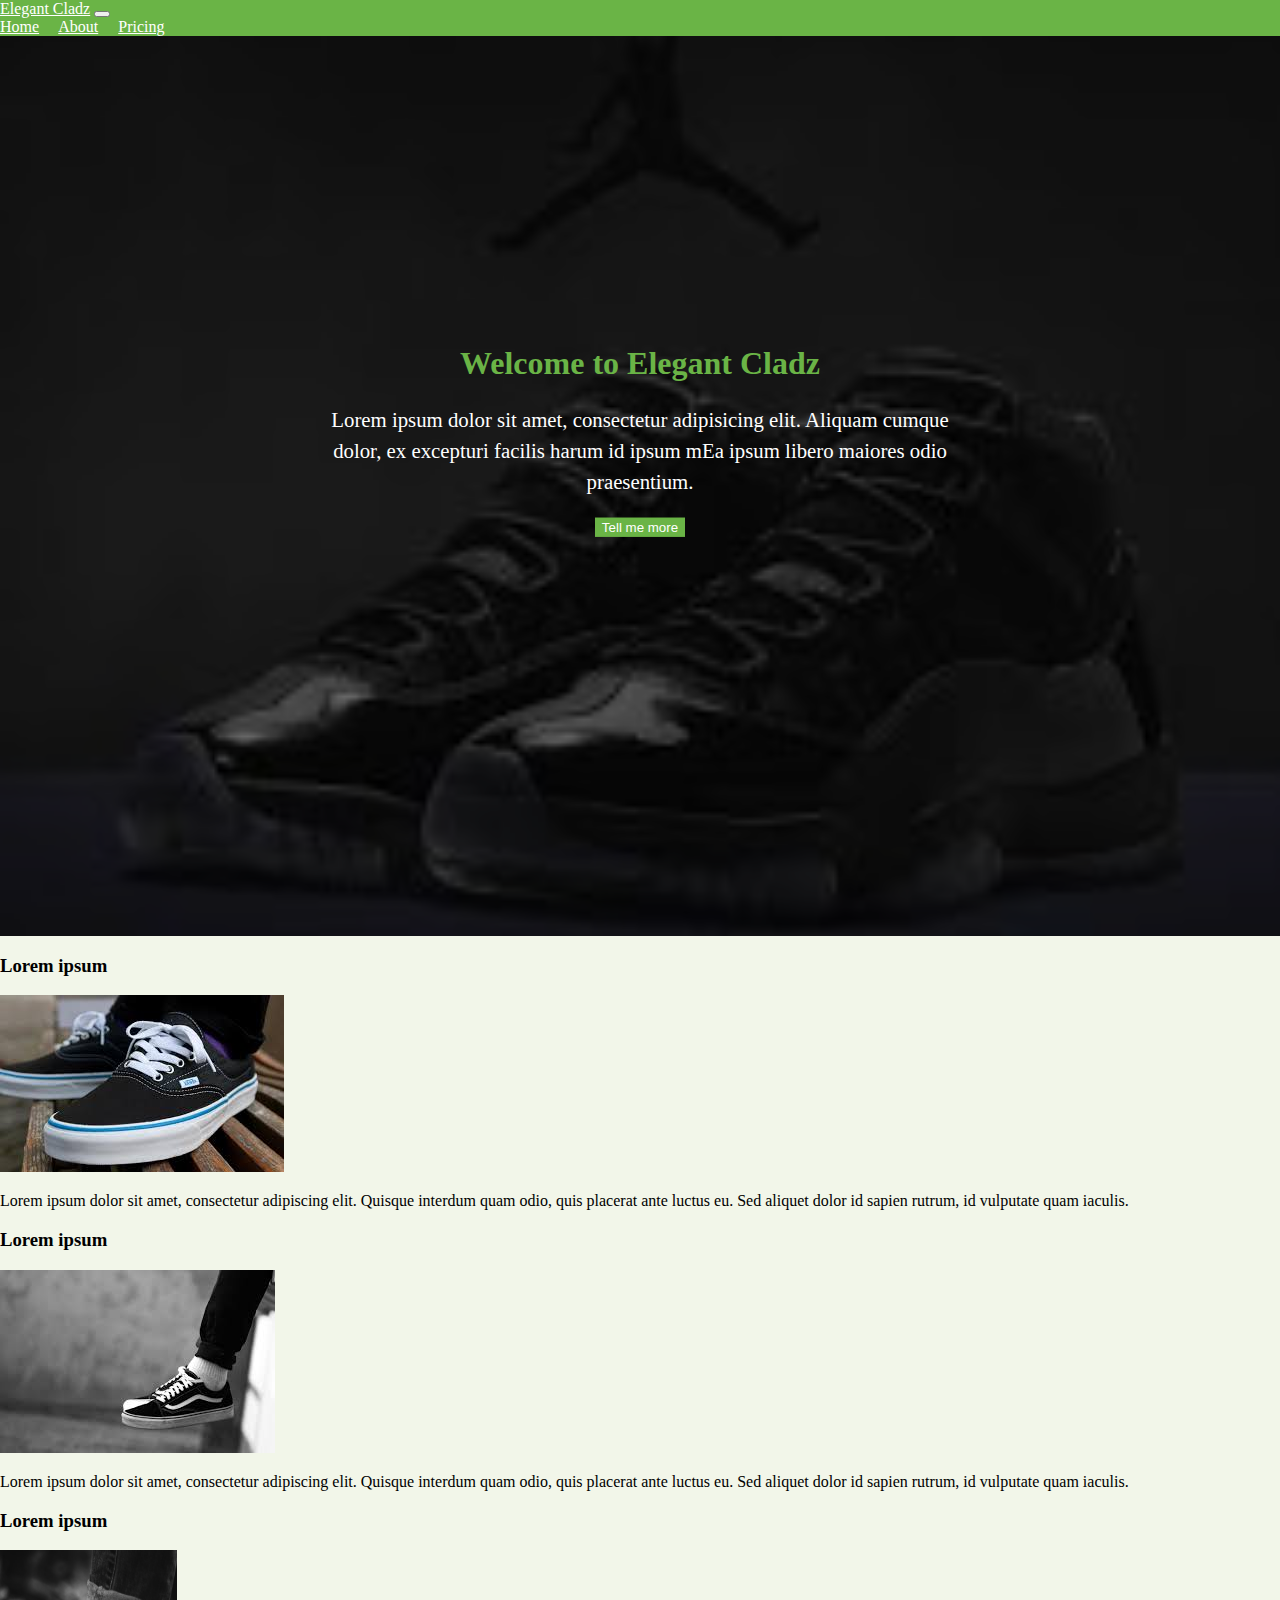
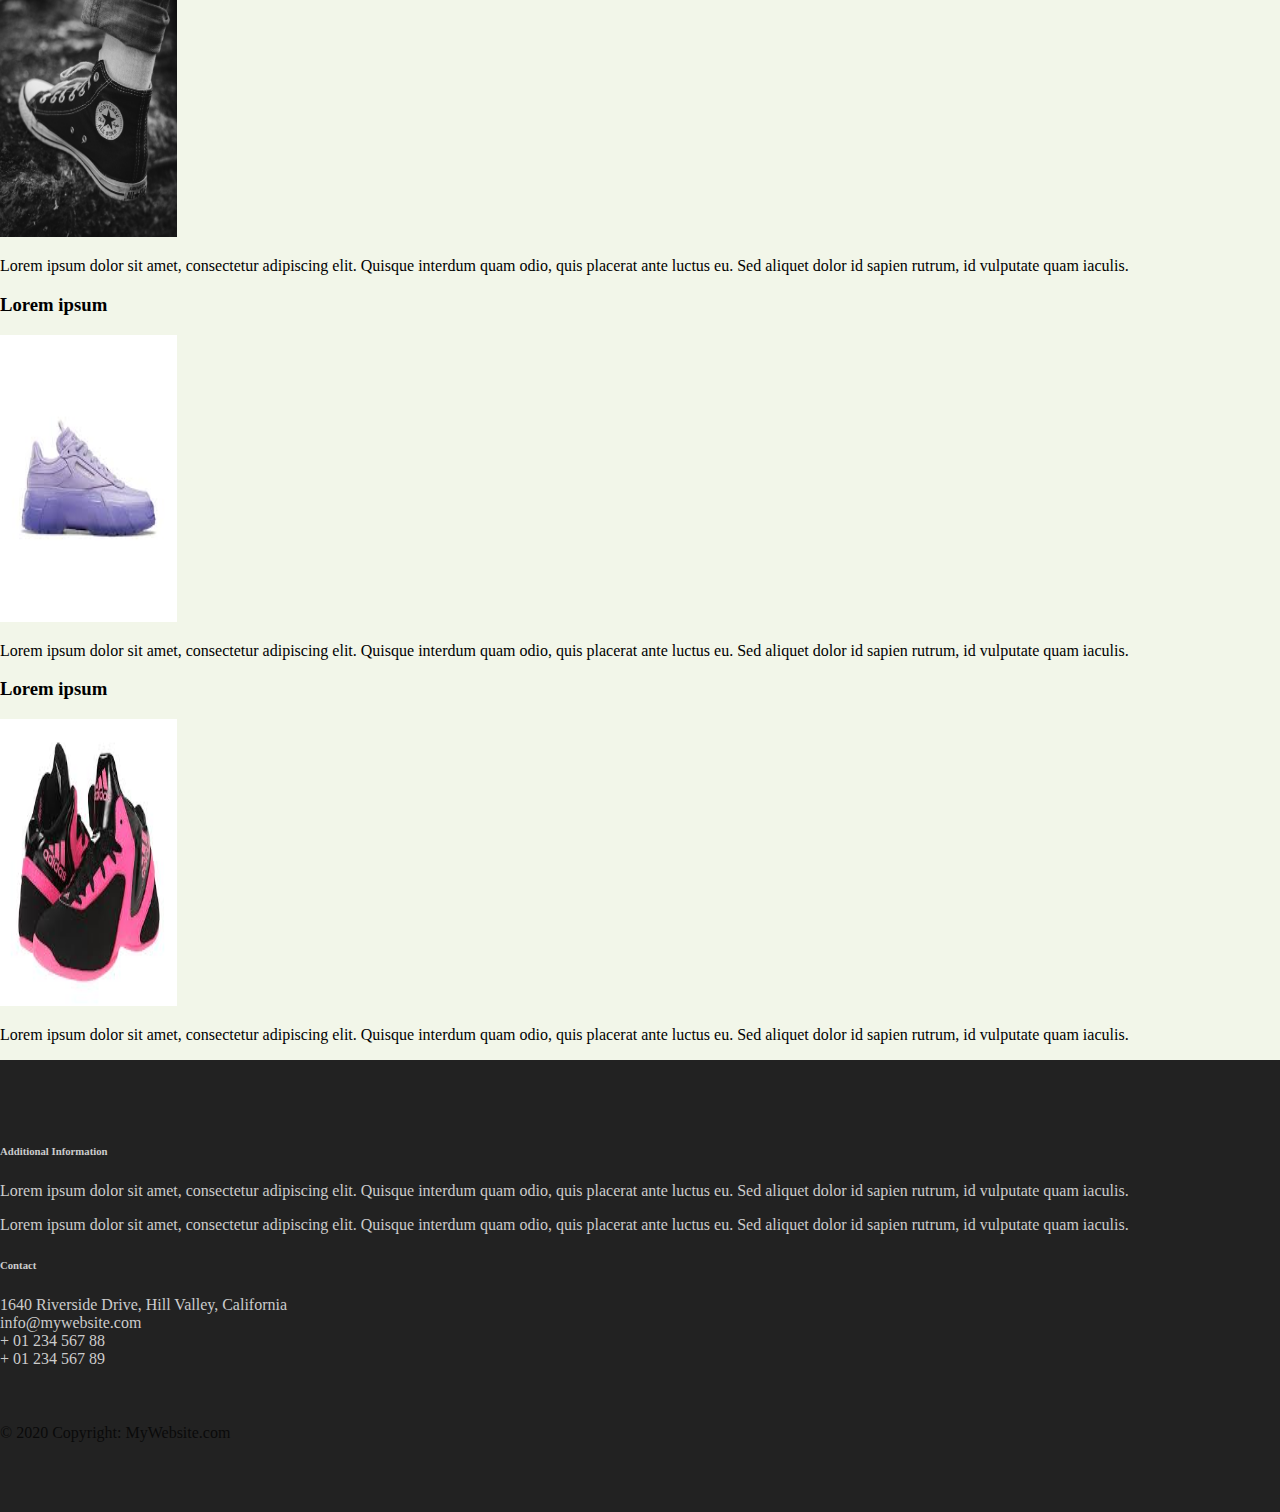
==== index.html @ 4d045cf7 "first commit" ====
<!doctype html>
<html lang="en">
<head>
    <!-- Required meta tags -->
    <meta charset="utf-8">
    <meta name="viewport" content="width=device-width, initial-scale=1">

    <!-- Bootstrap CSS -->
    <link href="https://cdn.jsdelivr.net/npm/bootstrap@5.1.3/dist/css/bootstrap.min.css" rel="stylesheet" integrity="sha384-1BmE4kWBq78iYhFldvKuhfTAU6auU8tT94WrHftjDbrCEXSU1oBoqyl2QvZ6jIW3" crossorigin="anonymous">
    <link rel="stylesheet" href="main.css">
    <title>shoe empire</title>
</head>
<body>
<nav class="navbar navbar-expand-lg navbar-dark bg-dark">
    <div class="container-fluid">
        <a class="navbar-brand" href="#">Elegant Cladz</a>
        <button class="navbar-toggler" type="button" data-bs-toggle="collapse" data-bs-target="#navbarNavAltMarkup" aria-controls="navbarNavAltMarkup" aria-expanded="false" aria-label="Toggle navigation">
            <span class="navbar-toggler-icon"></span>
        </button>
        <div class="collapse navbar-collapse" id="navbarNavAltMarkup">
            <div class="navbar-nav">
                <a class="nav-link active" aria-current="page" href="index.html">Home</a>
                <a class="nav-link" href="about.html">About</a>
                <a class="nav-link" href="pricing.html">Pricing</a>

            </div>
        </div>
    </div>
</nav>
<header class="page-header header container-fluid">
<div class="overlay"></div>

    <div class="description">
        <h1>Welcome to Elegant Cladz</h1>
        <p>Lorem ipsum dolor sit amet, consectetur adipisicing elit. Aliquam cumque dolor,
            ex excepturi facilis harum id ipsum mEa ipsum libero maiores odio praesentium.</p>
        <button class="btn btn-outline-secondary btn-lg">Tell me more</button>



</div>




</header>
<div class="container features">
    <div class="row">
        <div class="col-lg-4 col-md-4 col-sm-12">
            <h3 class="feature-title">Lorem ipsum</h3>
            <img src="assets/images/images%20(1).jpeg" class="img-fluid">
            <p>Lorem ipsum dolor sit amet, consectetur adipiscing elit. Quisque interdum quam odio, quis placerat ante luctus eu. Sed aliquet dolor id sapien rutrum, id vulputate quam iaculis.</p>
        </div>

        <div class="col-lg-4 col-md-4 col-sm-12">
            <h3 class="feature-title">Lorem ipsum</h3>
            <img src="assets/images/download%20(1).jpeg" class="img-fluid">
            <p>Lorem ipsum dolor sit amet, consectetur adipiscing elit. Quisque interdum quam odio, quis placerat ante luctus eu. Sed aliquet dolor id sapien rutrum, id vulputate quam iaculis.</p>
        </div>

        <div class="col-lg-4 col-md-4 col-sm-12">
            <h3 class="feature-title">Lorem ipsum</h3>
            <img src="assets/images/con.jpeg " class="img-fluid" height="287" width="177">
            <p>Lorem ipsum dolor sit amet, consectetur adipiscing elit. Quisque interdum quam odio, quis placerat ante luctus eu. Sed aliquet dolor id sapien rutrum, id vulputate quam iaculis.</p>
        </div>
        <div class="col-lg-4 col-md-4 col-sm-12">
            <h3 class="feature-title">Lorem ipsum</h3>
            <img src="assets/images/rebok.jpeg" class="img-fluid" height="287" width="177">
            <p>Lorem ipsum dolor sit amet, consectetur adipiscing elit. Quisque interdum quam odio, quis placerat ante luctus eu. Sed aliquet dolor id sapien rutrum, id vulputate quam iaculis.</p>
        </div>
        <div class="col-lg-4 col-md-4 col-sm-12">
            <h3 class="feature-title">Lorem ipsum</h3>
            <img src="assets/images/adiddas.jpeg " class="img-fluid" height="287" width="177">
            <p>Lorem ipsum dolor sit amet, consectetur adipiscing elit. Quisque interdum quam odio, quis placerat ante luctus eu. Sed aliquet dolor id sapien rutrum, id vulputate quam iaculis.</p>
        </div>


    </div>
    </div>
<footer class="page-footer">
    <div class="container">
        <div class="row">
            <div class="col-lg-8 col-md-8 col-sm-12">
                <h6 class="text-uppercase font-weight-bold">Additional Information</h6>
                <p>Lorem ipsum dolor sit amet, consectetur adipiscing elit. Quisque interdum quam odio, quis placerat ante luctus eu. Sed aliquet dolor id sapien rutrum, id vulputate quam iaculis.</p>
                <p>Lorem ipsum dolor sit amet, consectetur adipiscing elit. Quisque interdum quam odio, quis placerat ante luctus eu. Sed aliquet dolor id sapien rutrum, id vulputate quam iaculis.</p>
            </div>
            <div class="col-lg-4 col-md-4 col-sm-12">
                <h6 class="text-uppercase font-weight-bold">Contact</h6>
                <p>1640 Riverside Drive, Hill Valley, California
                    <br/>info@mywebsite.com
                    <br/>+ 01 234 567 88
                    <br/>+ 01 234 567 89</p>
            </div>
            <div>
                <div class="footer-copyright text-center">© 2020 Copyright: MyWebsite.com</div>
</footer>

<script src="main.js"></script>






<!-- Optional JavaScript; choose one of the two! -->

<!-- Option 1: Bootstrap Bundle with Popper -->
<script src="jquery-3.5.1.min.js"></script>
<script src="https://cdn.jsdelivr.net/npm/bootstrap@5.1.3/dist/js/bootstrap.bundle.min.js" integrity="sha384-ka7Sk0Gln4gmtz2MlQnikT1wXgYsOg+OMhuP+IlRH9sENBO0LRn5q+8nbTov4+1p" crossorigin="anonymous"></script>

<!-- Option 2: Separate Popper and Bootstrap JS -->
<!--
<script src="https://cdn.jsdelivr.net/npm/@popperjs/core@2.10.2/dist/umd/popper.min.js" integrity="sha384-7+zCNj/IqJ95wo16oMtfsKbZ9ccEh31eOz1HGyDuCQ6wgnyJNSYdrPa03rtR1zdB" crossorigin="anonymous"></script>
<script src="https://cdn.jsdelivr.net/npm/bootstrap@5.1.3/dist/js/bootstrap.min.js" integrity="sha384-QJHtvGhmr9XOIpI6YVutG+2QOK9T+ZnN4kzFN1RtK3zEFEIsxhlmWl5/YESvpZ13" crossorigin="anonymous"></script>
-->
</body>
</html>
---- main.css ----
body {
    padding: 0;
    margin: 0;
    background: #f2f6e9;
}
.navbar {
    background:#6ab446;
}
.nav-link,
.navbar-brand {
    color: #fff;
    cursor: pointer;
}
.nav-link {
    margin-right: 1em !important;
}
.nav-link:hover {
    color: #000;
}
.navbar-collapse {
    justify-content: flex-end;
}
.header {
    background-image: url('assets/images/download.jpeg');
    background-size: cover;
    background-position: center;
    position: relative;
}
.overlay {
    position: absolute;
    min-height: 100%;
    min-width: 100%;
    left: 0;
    top: 0;
    background: rgba(0, 0, 0, 0.6);
}
.description {
    left: 50%;
    position: absolute;
    top: 45%;
    transform: translate(-50%, -55%);
    text-align: center;
}
.description h1 {
    color: #6ab446;
}
.description p {
    color: #fff;
    font-size: 1.3rem;
    line-height: 1.5;
}
.description button {
    border:1px solid #6ab446;
    background:#6ab446;
    border-radius: 0;
    color:#fff;
}
.description button:hover {
    border:1px solid #fff;
    background:#fff;
    color:#000;
}
.page-footer {
    background-color: #222;
    color: #ccc;
    padding: 60px 0 30px;
}
.footer-copyright {
    color: #0a0a0a;
    padding: 40px 0;
}
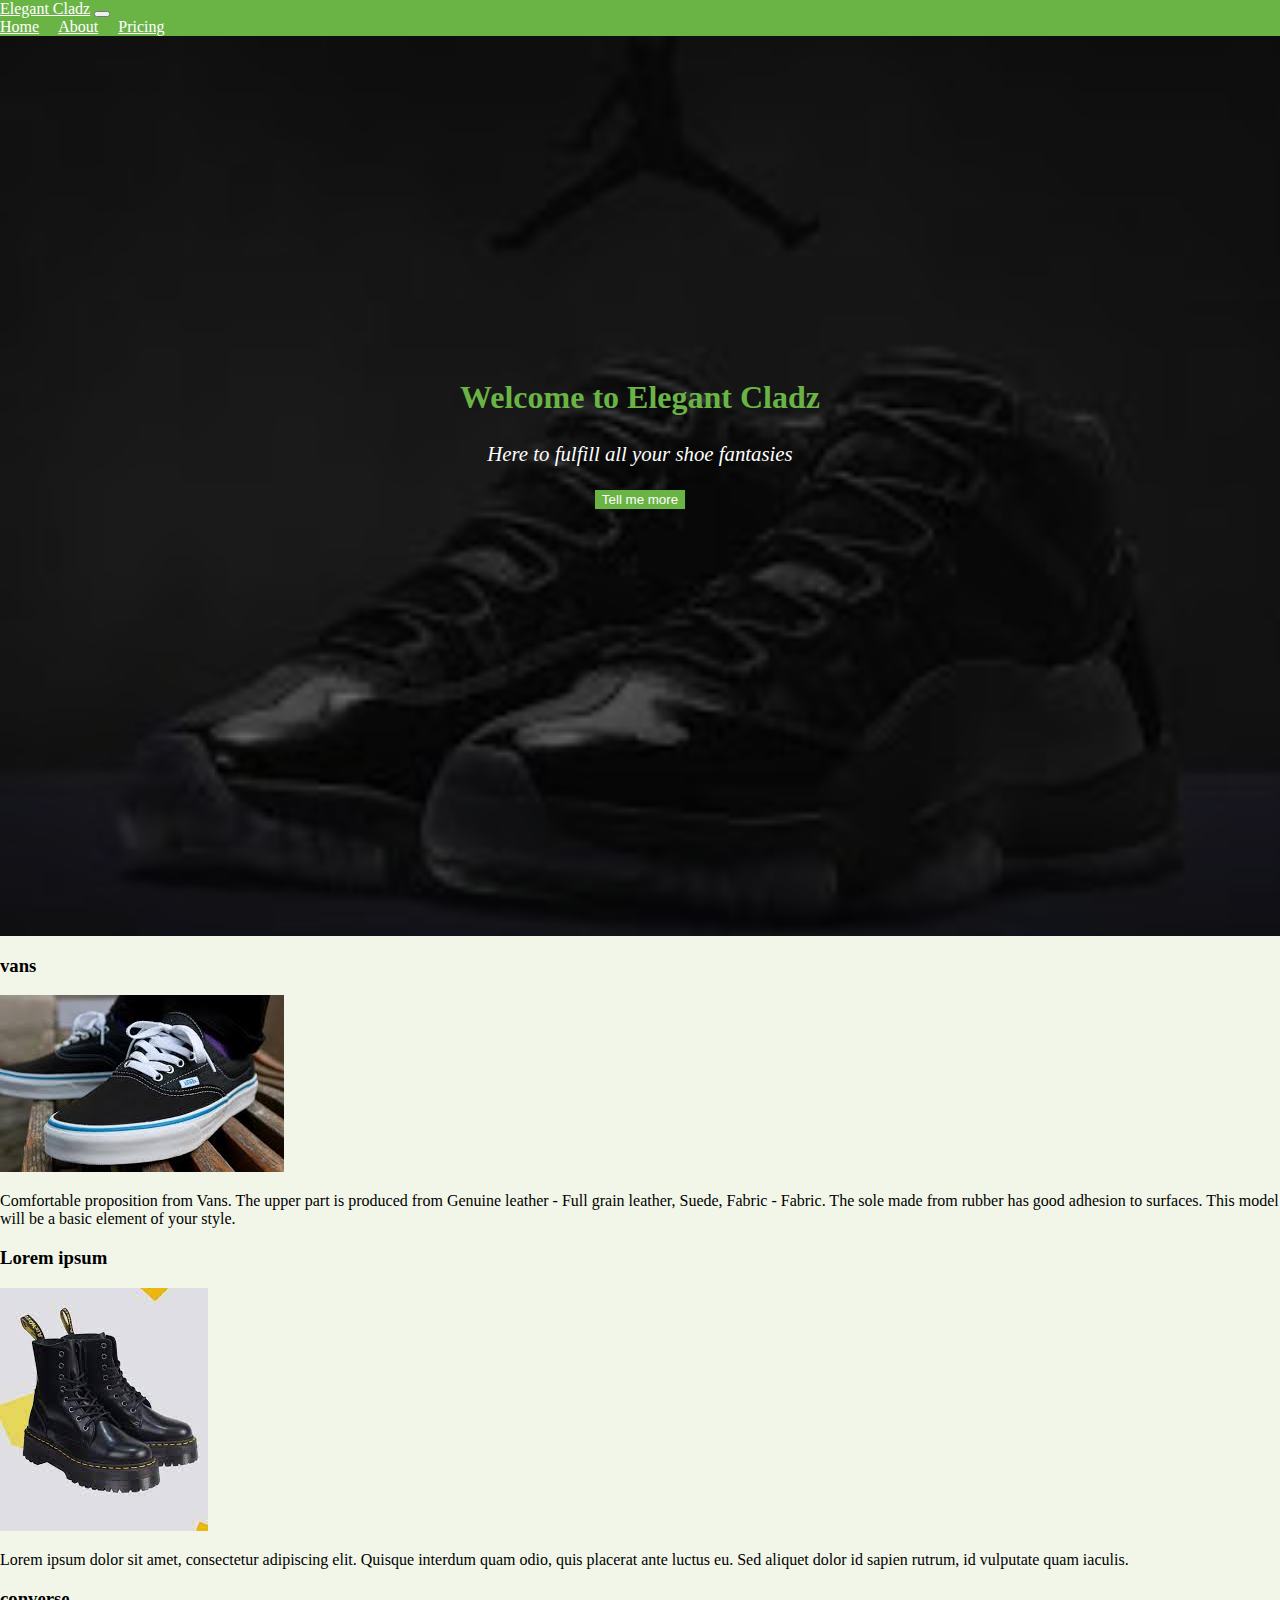
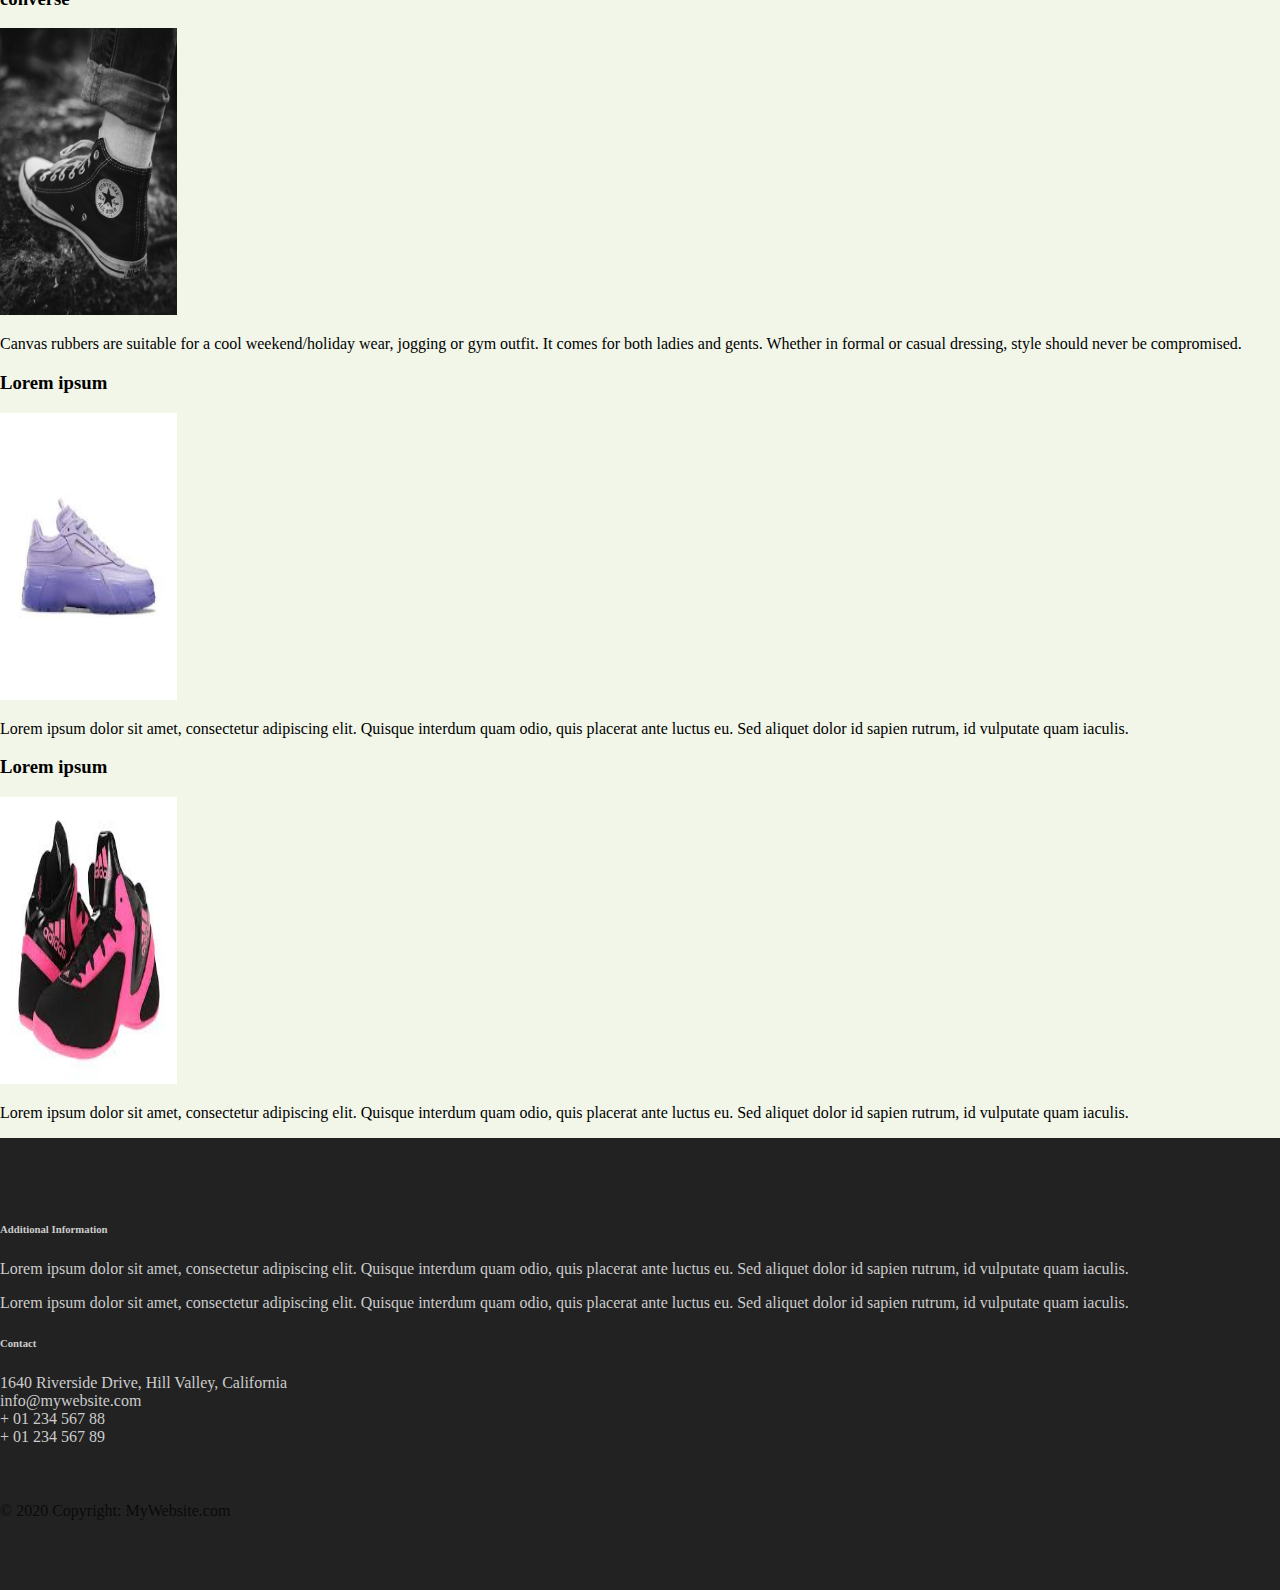
==== commit 29ed2d92: "i'll do this tomorrow" ====
--- a/index.html
+++ b/index.html
@@ -32,8 +32,7 @@
 
     <div class="description">
         <h1>Welcome to Elegant Cladz</h1>
-        <p>Lorem ipsum dolor sit amet, consectetur adipisicing elit. Aliquam cumque dolor,
-            ex excepturi facilis harum id ipsum mEa ipsum libero maiores odio praesentium.</p>
+        <p><i>Here to fulfill all your shoe fantasies</i></p>
         <button class="btn btn-outline-secondary btn-lg">Tell me more</button>
 
 
@@ -47,21 +46,26 @@
 <div class="container features">
     <div class="row">
         <div class="col-lg-4 col-md-4 col-sm-12">
-            <h3 class="feature-title">Lorem ipsum</h3>
+            <h3 class="feature-title">vans</h3>
             <img src="assets/images/images%20(1).jpeg" class="img-fluid">
-            <p>Lorem ipsum dolor sit amet, consectetur adipiscing elit. Quisque interdum quam odio, quis placerat ante luctus eu. Sed aliquet dolor id sapien rutrum, id vulputate quam iaculis.</p>
+            <p>Comfortable proposition from Vans. The upper part is produced from Genuine leather - Full grain leather, Suede, Fabric - Fabric.
+                The sole made from rubber has good adhesion to surfaces. This model will be a basic element of your style.</p>
         </div>
 
         <div class="col-lg-4 col-md-4 col-sm-12">
             <h3 class="feature-title">Lorem ipsum</h3>
-            <img src="assets/images/download%20(1).jpeg" class="img-fluid">
-            <p>Lorem ipsum dolor sit amet, consectetur adipiscing elit. Quisque interdum quam odio, quis placerat ante luctus eu. Sed aliquet dolor id sapien rutrum, id vulputate quam iaculis.</p>
+            <img src="assets/images/martin1.jpeg" class="img-fluid">
+            <p>Lorem ipsum dolor sit amet, consectetur adipiscing elit. Quisque interdum quam odio, quis placerat ante luctus eu.
+                Sed aliquet dolor id sapien rutrum, id vulputate quam iaculis.</p>
         </div>
 
         <div class="col-lg-4 col-md-4 col-sm-12">
-            <h3 class="feature-title">Lorem ipsum</h3>
+            <h3 class="feature-title">converse</h3>
             <img src="assets/images/con.jpeg " class="img-fluid" height="287" width="177">
-            <p>Lorem ipsum dolor sit amet, consectetur adipiscing elit. Quisque interdum quam odio, quis placerat ante luctus eu. Sed aliquet dolor id sapien rutrum, id vulputate quam iaculis.</p>
+<p> Canvas rubbers are suitable for a cool weekend/holiday wear, jogging or gym outfit. It comes for both ladies and gents. Whether in formal or casual dressing, style should never be compromised.
+</p>
+
+
         </div>
         <div class="col-lg-4 col-md-4 col-sm-12">
             <h3 class="feature-title">Lorem ipsum</h3>
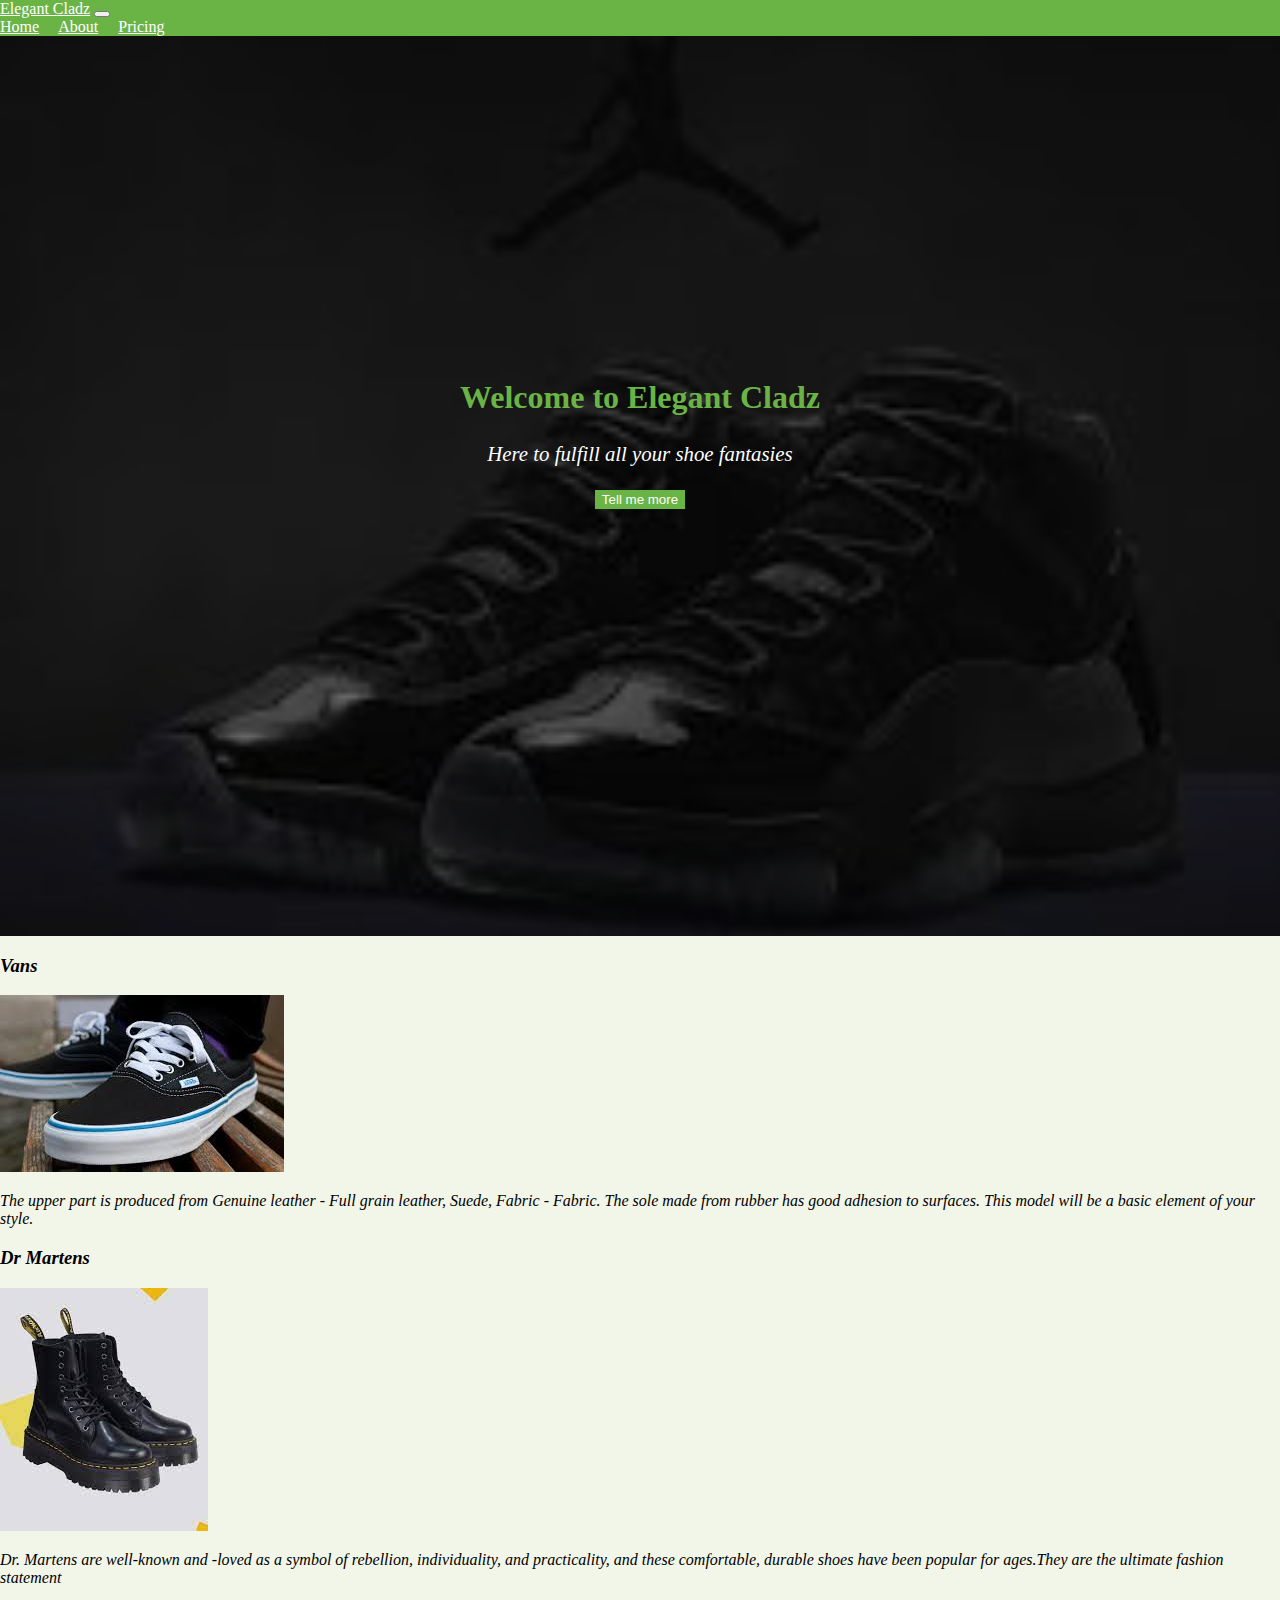
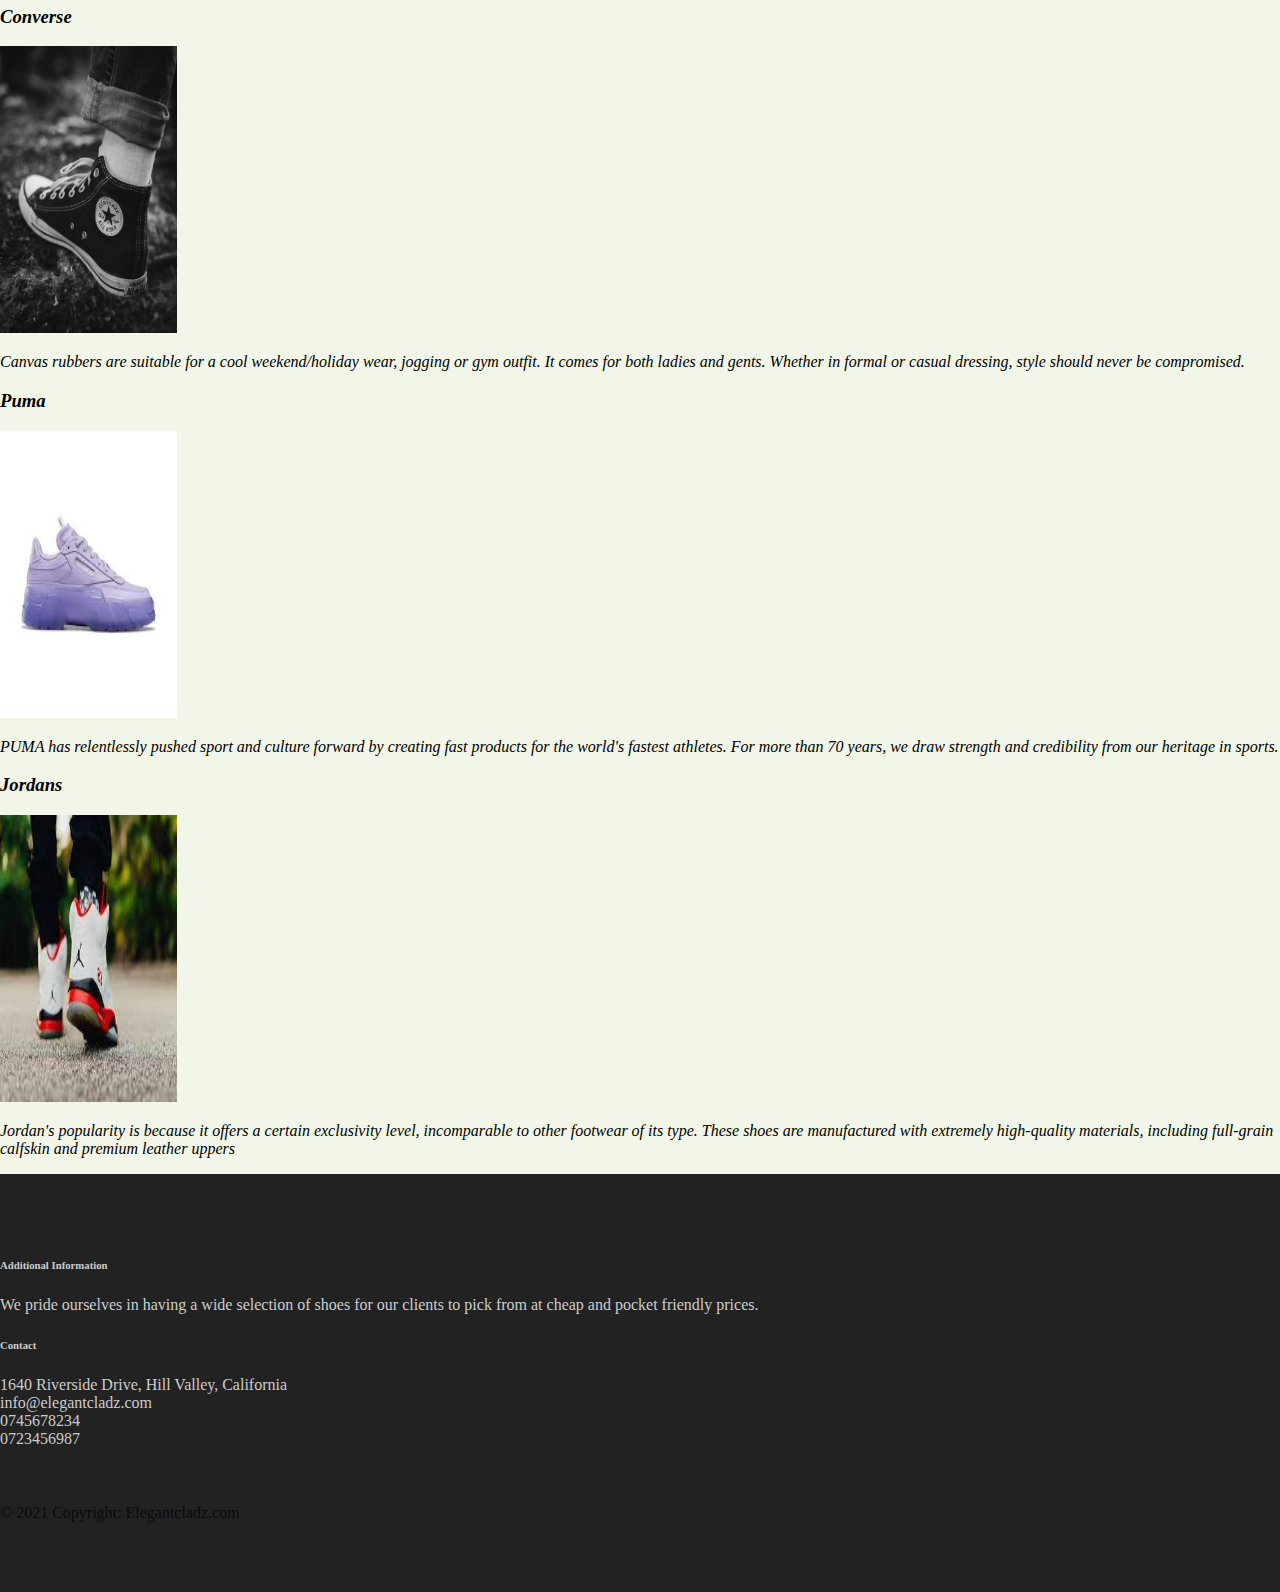
==== commit 42b4d730: "bado location tu" ====
--- a/index.html
+++ b/index.html
@@ -46,36 +46,41 @@
 <div class="container features">
     <div class="row">
         <div class="col-lg-4 col-md-4 col-sm-12">
-            <h3 class="feature-title">vans</h3>
+            <h3 class="feature-title"><i><b>Vans</b></i></h3>
             <img src="assets/images/images%20(1).jpeg" class="img-fluid">
-            <p>Comfortable proposition from Vans. The upper part is produced from Genuine leather - Full grain leather, Suede, Fabric - Fabric.
-                The sole made from rubber has good adhesion to surfaces. This model will be a basic element of your style.</p>
+            <p><i>The upper part is produced from Genuine leather - Full grain leather, Suede, Fabric - Fabric.
+                The sole made from rubber has good adhesion to surfaces. This model will be a basic element of your style.</i> </p>
         </div>
 
         <div class="col-lg-4 col-md-4 col-sm-12">
-            <h3 class="feature-title">Lorem ipsum</h3>
+            <h3 class="feature-title"><i><b>Dr Martens</b></i></h3>
             <img src="assets/images/martin1.jpeg" class="img-fluid">
-            <p>Lorem ipsum dolor sit amet, consectetur adipiscing elit. Quisque interdum quam odio, quis placerat ante luctus eu.
-                Sed aliquet dolor id sapien rutrum, id vulputate quam iaculis.</p>
+            <p><i>Dr. Martens are well-known and -loved as a symbol of rebellion, individuality, and practicality, and these comfortable, durable shoes
+                have been popular for ages.They are the ultimate fashion statement</i></p>
         </div>
 
         <div class="col-lg-4 col-md-4 col-sm-12">
-            <h3 class="feature-title">converse</h3>
+            <h3 class="feature-title"><i><b>Converse</b></i></h3>
             <img src="assets/images/con.jpeg " class="img-fluid" height="287" width="177">
-<p> Canvas rubbers are suitable for a cool weekend/holiday wear, jogging or gym outfit. It comes for both ladies and gents. Whether in formal or casual dressing, style should never be compromised.
+<p><i>Canvas rubbers are suitable for a cool weekend/holiday wear, jogging or gym outfit. It comes for both ladies and gents. Whether in formal or casual dressing,
+    style should never be compromised.</i>
 </p>
 
 
         </div>
         <div class="col-lg-4 col-md-4 col-sm-12">
-            <h3 class="feature-title">Lorem ipsum</h3>
+            <h3 class="feature-title"><i><b>Puma</b></i></h3>
             <img src="assets/images/rebok.jpeg" class="img-fluid" height="287" width="177">
-            <p>Lorem ipsum dolor sit amet, consectetur adipiscing elit. Quisque interdum quam odio, quis placerat ante luctus eu. Sed aliquet dolor id sapien rutrum, id vulputate quam iaculis.</p>
+            <p><i>
+                PUMA has relentlessly pushed sport and culture forward by creating fast products for the world's fastest athletes.
+                For more than 70 years, we draw strength and credibility from our heritage in sports.</i></p>
         </div>
         <div class="col-lg-4 col-md-4 col-sm-12">
-            <h3 class="feature-title">Lorem ipsum</h3>
-            <img src="assets/images/adiddas.jpeg " class="img-fluid" height="287" width="177">
-            <p>Lorem ipsum dolor sit amet, consectetur adipiscing elit. Quisque interdum quam odio, quis placerat ante luctus eu. Sed aliquet dolor id sapien rutrum, id vulputate quam iaculis.</p>
+            <h3 class="feature-title"><i><b>Jordans</b></i></h3>
+            <img src="assets/images/jordan.jpeg" class="img-fluid" height="287" width="177">
+            <p><i>Jordan's popularity is because it offers a certain exclusivity level, incomparable to other footwear of its type. These shoes
+                are manufactured with extremely high-quality materials,
+                including full-grain calfskin and premium leather uppers</i></p>
         </div>
 
 
@@ -86,18 +91,17 @@
         <div class="row">
             <div class="col-lg-8 col-md-8 col-sm-12">
                 <h6 class="text-uppercase font-weight-bold">Additional Information</h6>
-                <p>Lorem ipsum dolor sit amet, consectetur adipiscing elit. Quisque interdum quam odio, quis placerat ante luctus eu. Sed aliquet dolor id sapien rutrum, id vulputate quam iaculis.</p>
-                <p>Lorem ipsum dolor sit amet, consectetur adipiscing elit. Quisque interdum quam odio, quis placerat ante luctus eu. Sed aliquet dolor id sapien rutrum, id vulputate quam iaculis.</p>
+                <p>We pride ourselves in having a wide selection of shoes for our clients to pick from at cheap and pocket friendly prices.</p>
             </div>
             <div class="col-lg-4 col-md-4 col-sm-12">
                 <h6 class="text-uppercase font-weight-bold">Contact</h6>
                 <p>1640 Riverside Drive, Hill Valley, California
-                    <br/>info@mywebsite.com
-                    <br/>+ 01 234 567 88
-                    <br/>+ 01 234 567 89</p>
+                    <br/>info@elegantcladz.com
+                    <br/>0745678234
+                    <br/>0723456987</p>
             </div>
             <div>
-                <div class="footer-copyright text-center">© 2020 Copyright: MyWebsite.com</div>
+                <div class="footer-copyright text-center">© 2021 Copyright: Elegantcladz.com</div>
 </footer>
 
 <script src="main.js"></script>
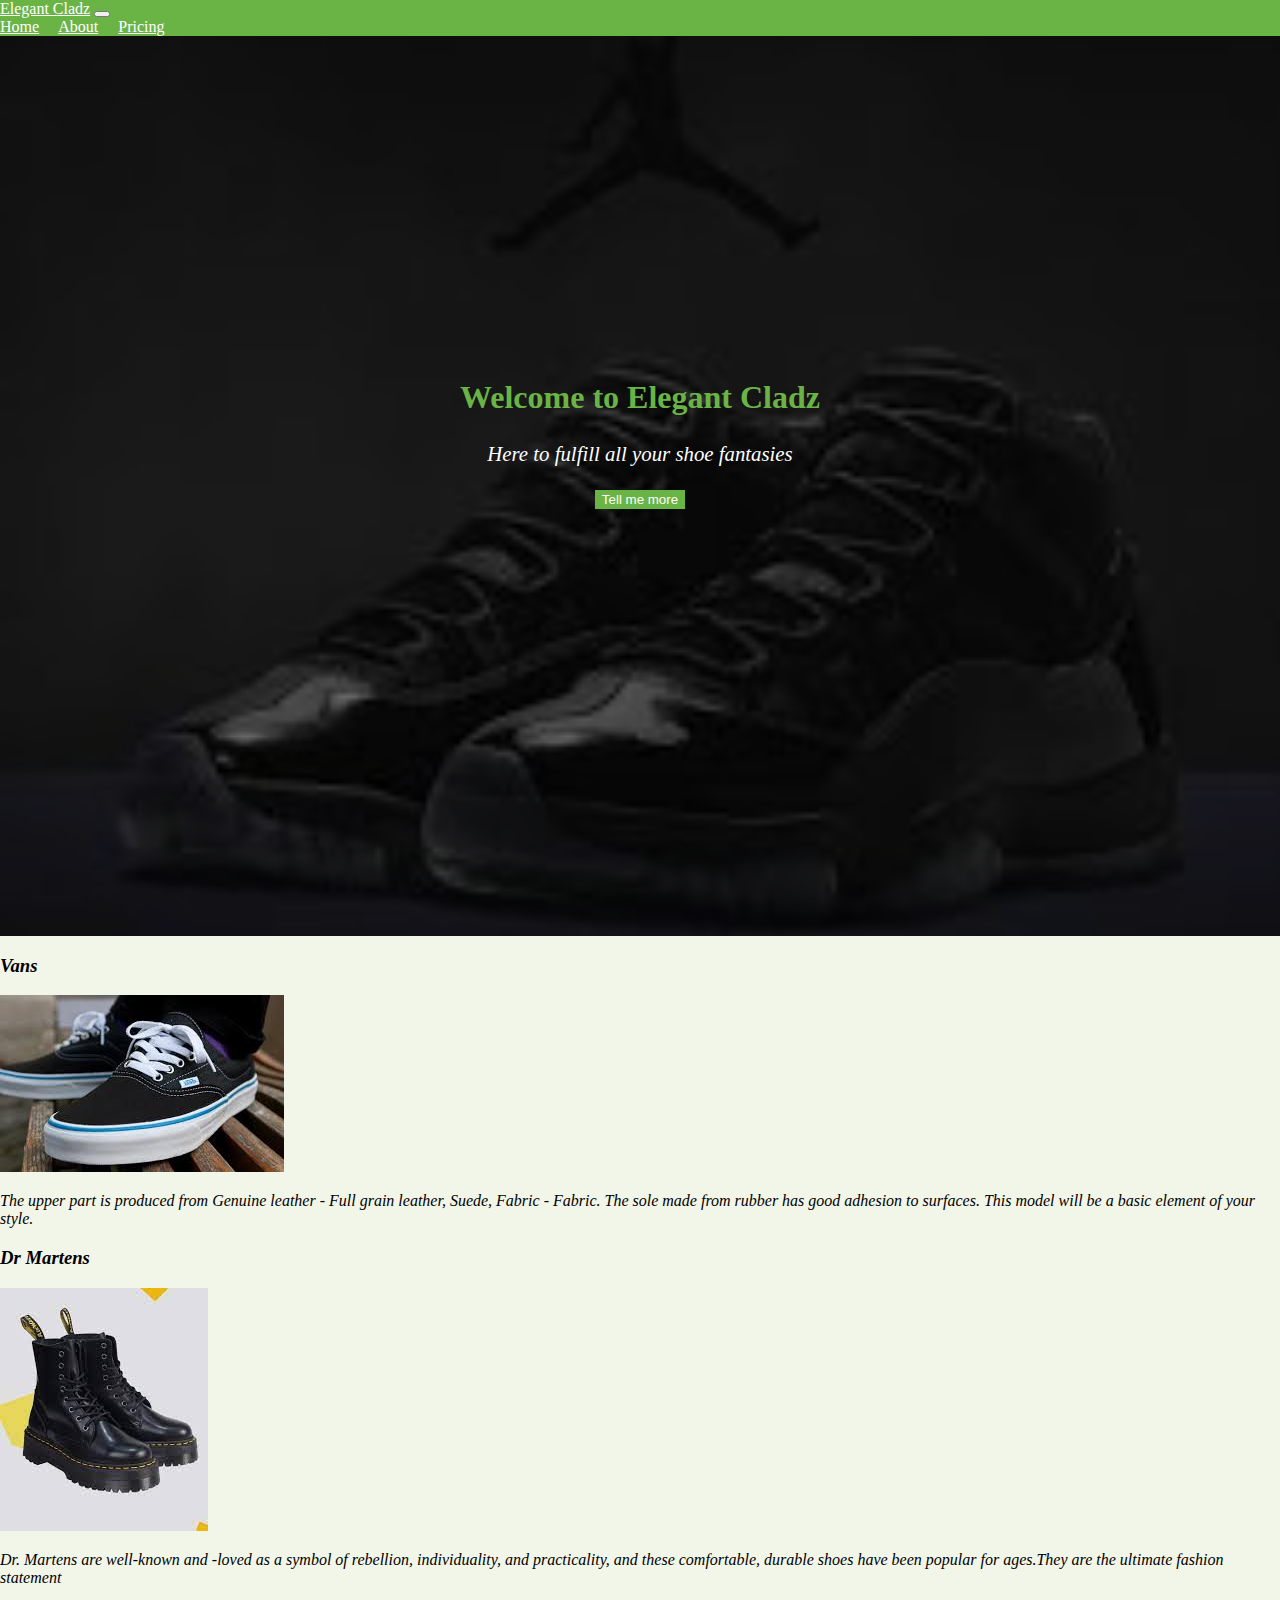
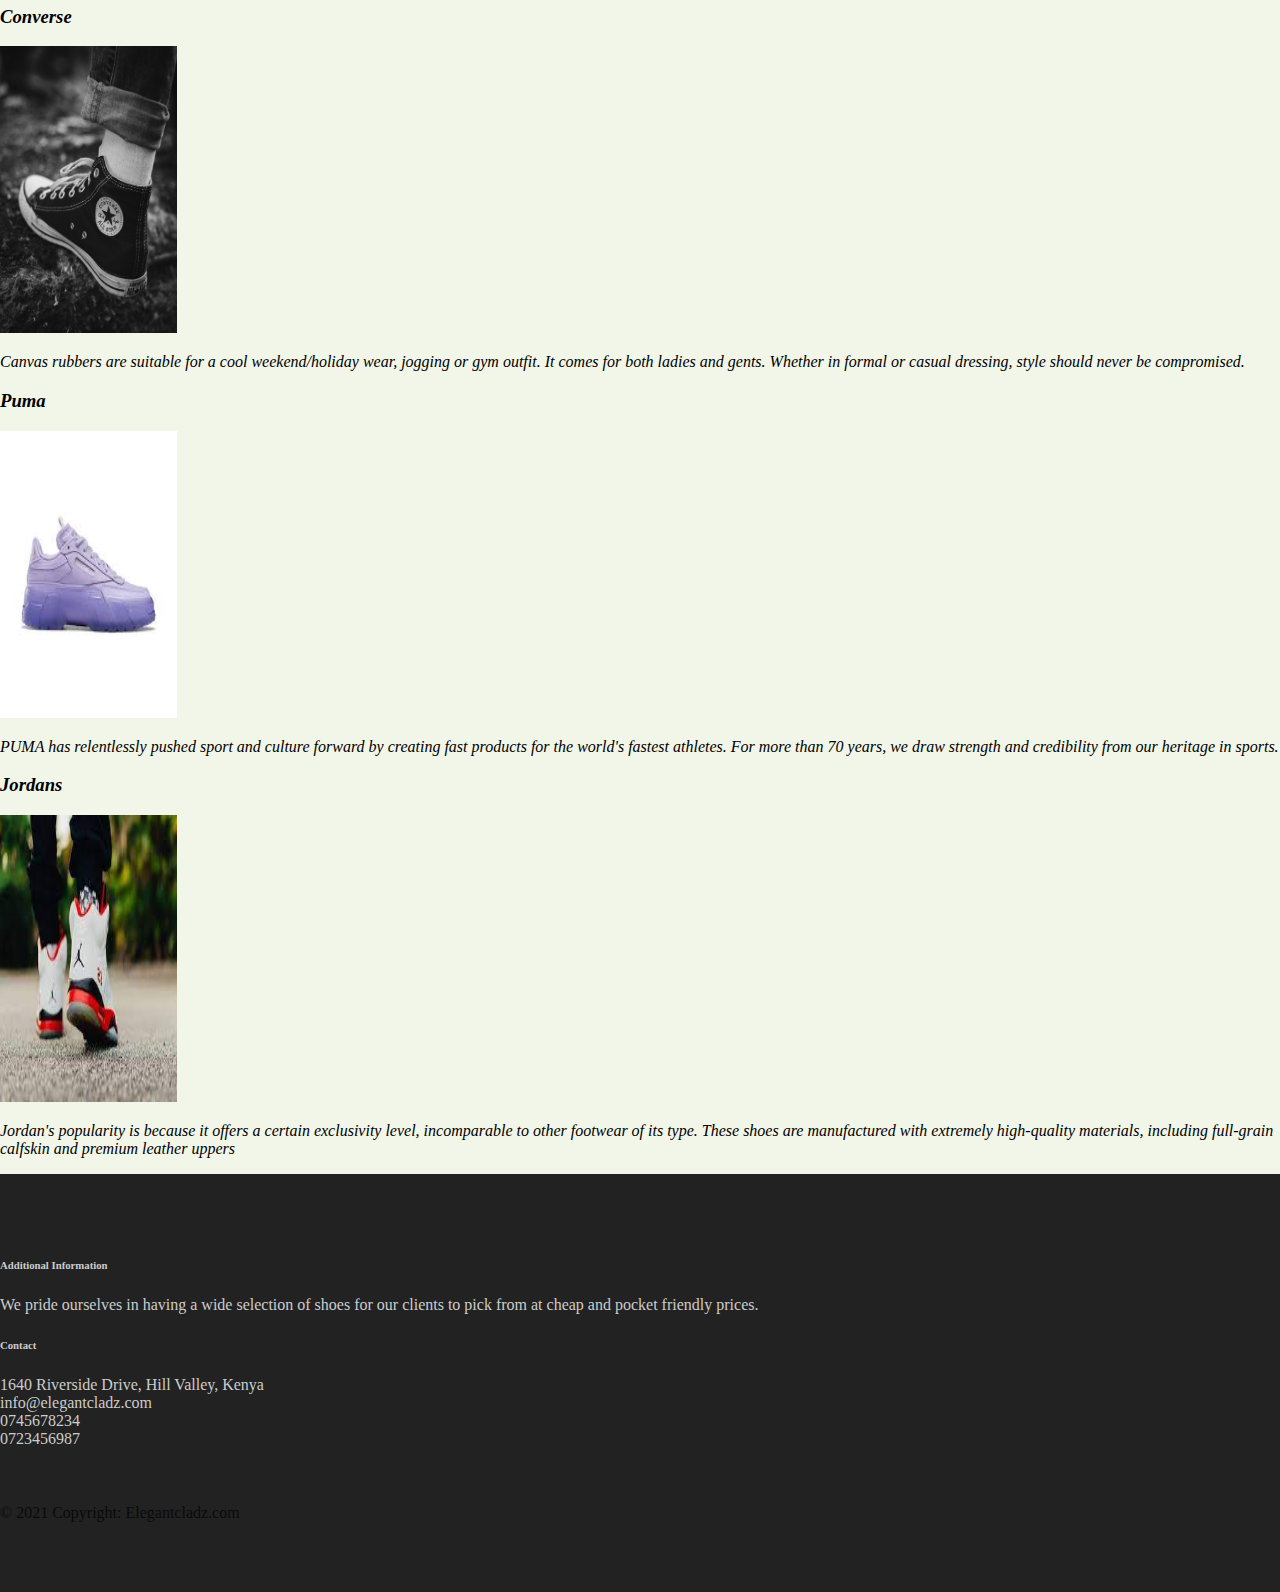
==== commit feecf148: "plus location" ====
--- a/index.html
+++ b/index.html
@@ -95,7 +95,7 @@
             </div>
             <div class="col-lg-4 col-md-4 col-sm-12">
                 <h6 class="text-uppercase font-weight-bold">Contact</h6>
-                <p>1640 Riverside Drive, Hill Valley, California
+                <p>1640 Riverside Drive, Hill Valley, Kenya
                     <br/>info@elegantcladz.com
                     <br/>0745678234
                     <br/>0723456987</p>
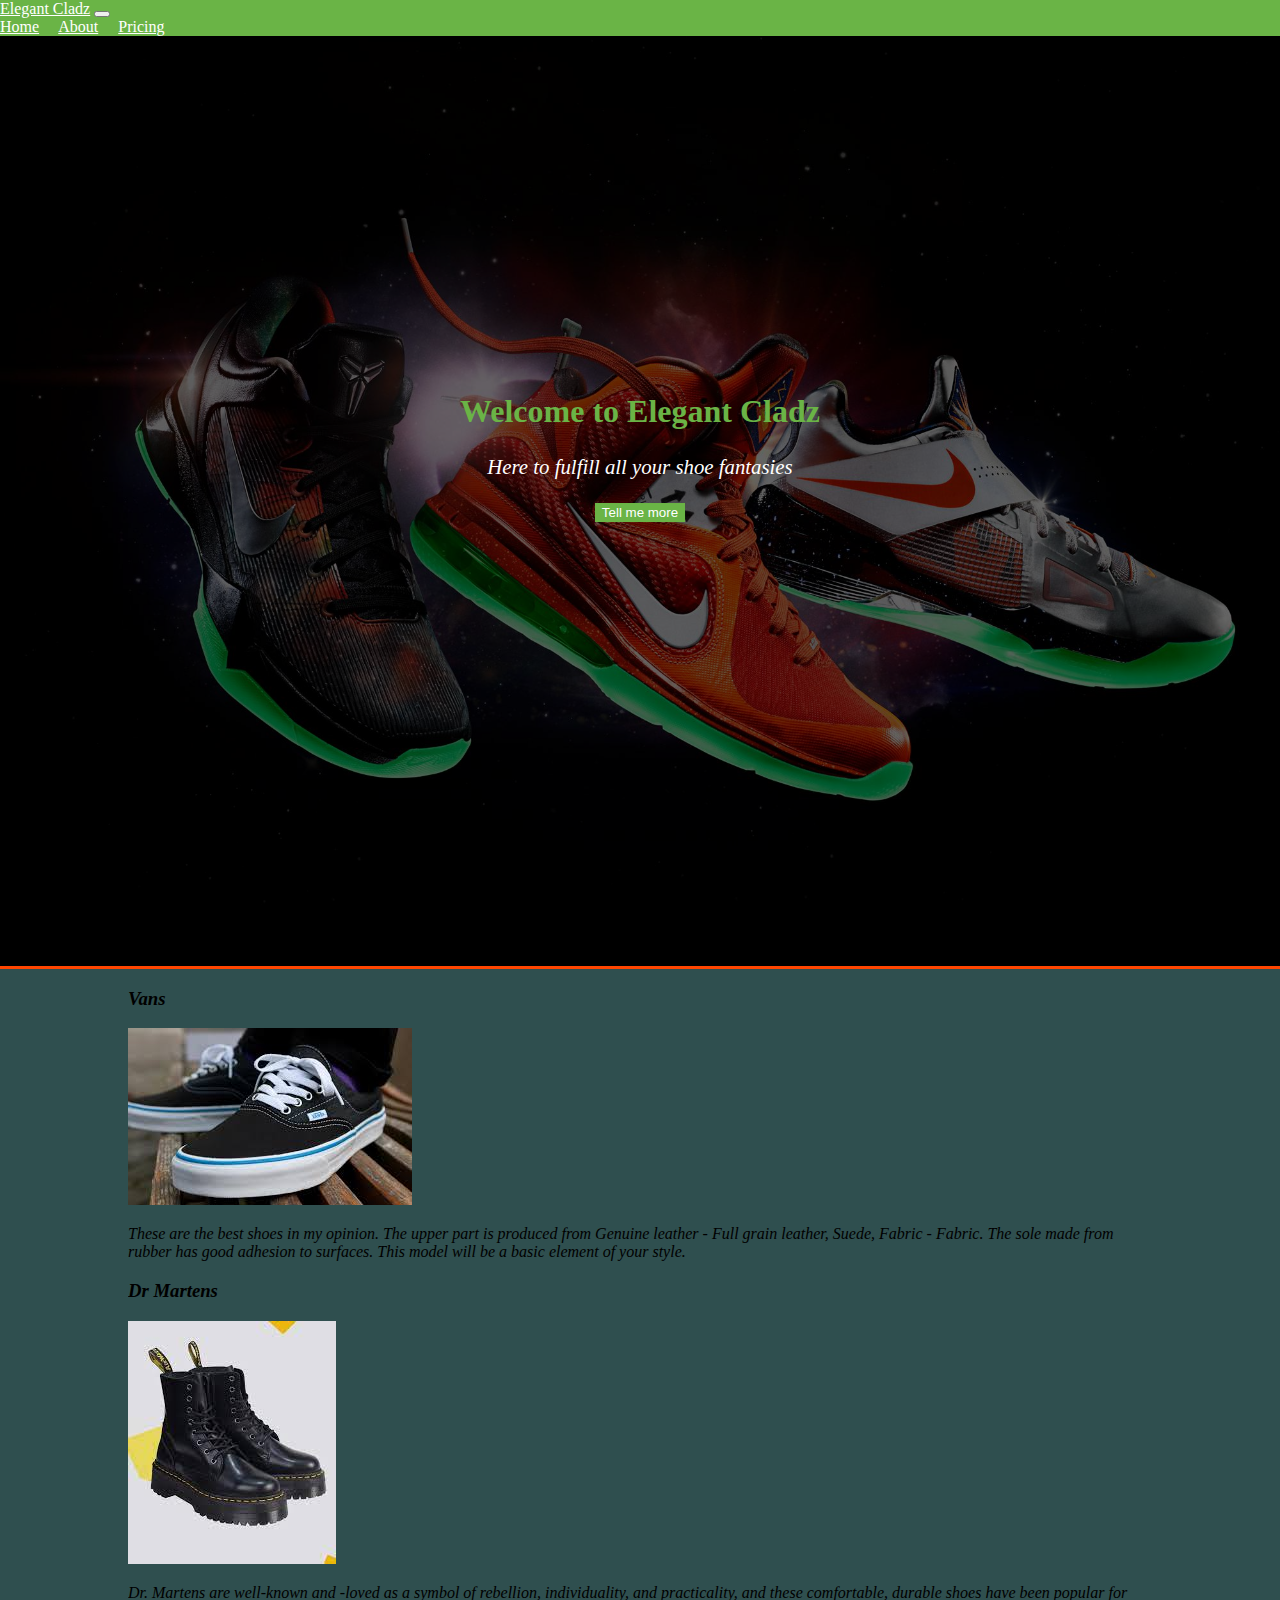
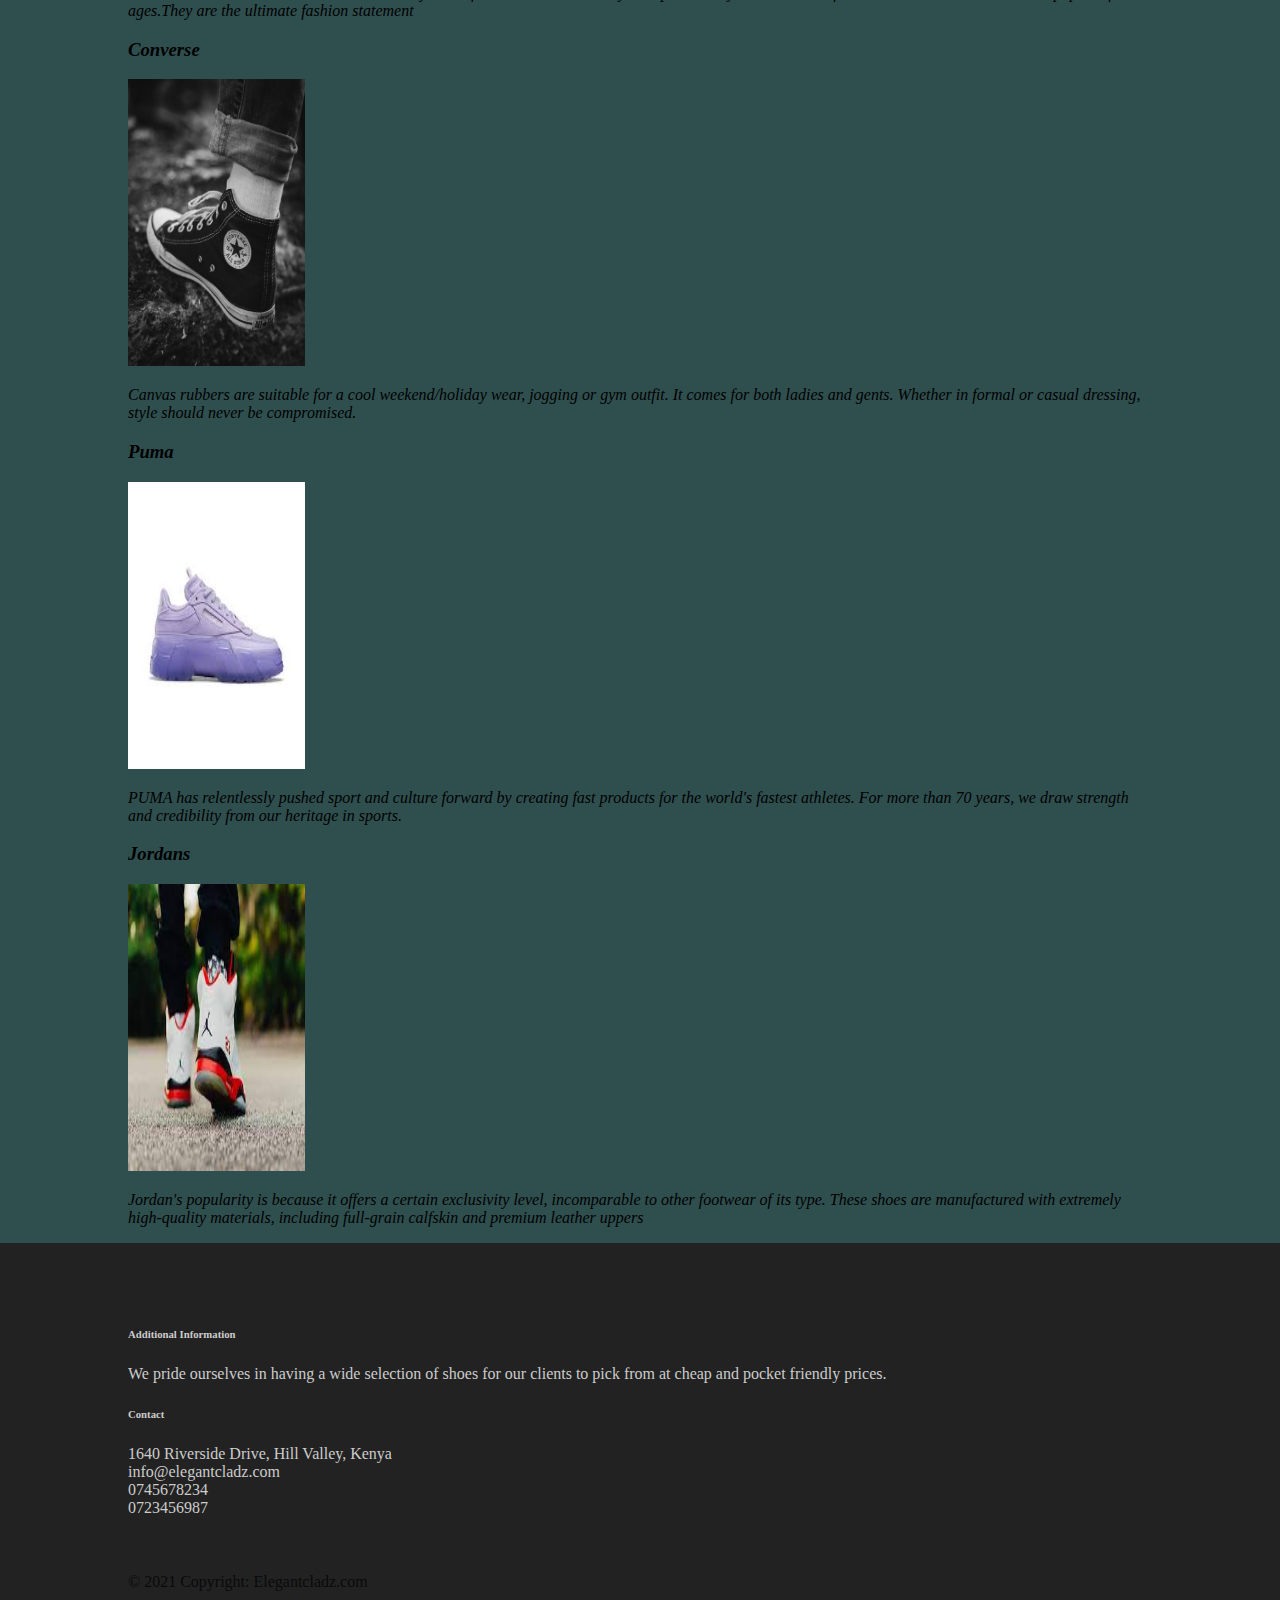
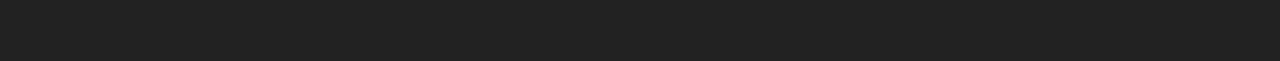
==== commit 07d2355c: "vans enthusiasim" ====
--- a/index.html
+++ b/index.html
@@ -1,126 +1,142 @@
 <!doctype html>
 <html lang="en">
+
 <head>
     <!-- Required meta tags -->
     <meta charset="utf-8">
     <meta name="viewport" content="width=device-width, initial-scale=1">
 
     <!-- Bootstrap CSS -->
-    <link href="https://cdn.jsdelivr.net/npm/bootstrap@5.1.3/dist/css/bootstrap.min.css" rel="stylesheet" integrity="sha384-1BmE4kWBq78iYhFldvKuhfTAU6auU8tT94WrHftjDbrCEXSU1oBoqyl2QvZ6jIW3" crossorigin="anonymous">
+    <link href="https://cdn.jsdelivr.net/npm/bootstrap@5.1.3/dist/css/bootstrap.min.css" rel="stylesheet"
+        integrity="sha384-1BmE4kWBq78iYhFldvKuhfTAU6auU8tT94WrHftjDbrCEXSU1oBoqyl2QvZ6jIW3" crossorigin="anonymous">
     <link rel="stylesheet" href="main.css">
     <title>shoe empire</title>
 </head>
+
 <body>
-<nav class="navbar navbar-expand-lg navbar-dark bg-dark">
-    <div class="container-fluid">
-        <a class="navbar-brand" href="#">Elegant Cladz</a>
-        <button class="navbar-toggler" type="button" data-bs-toggle="collapse" data-bs-target="#navbarNavAltMarkup" aria-controls="navbarNavAltMarkup" aria-expanded="false" aria-label="Toggle navigation">
-            <span class="navbar-toggler-icon"></span>
-        </button>
-        <div class="collapse navbar-collapse" id="navbarNavAltMarkup">
-            <div class="navbar-nav">
-                <a class="nav-link active" aria-current="page" href="index.html">Home</a>
-                <a class="nav-link" href="about.html">About</a>
-                <a class="nav-link" href="pricing.html">Pricing</a>
+    <nav class="navbar navbar-expand-lg navbar-dark bg-dark">
+        <div class="container-fluid">
+            <a class="navbar-brand" href="#">Elegant Cladz</a>
+            <button class="navbar-toggler" type="button" data-bs-toggle="collapse" data-bs-target="#navbarNavAltMarkup"
+                aria-controls="navbarNavAltMarkup" aria-expanded="false" aria-label="Toggle navigation">
+                <span class="navbar-toggler-icon"></span>
+            </button>
+            <div class="collapse navbar-collapse" id="navbarNavAltMarkup">
+                <div class="navbar-nav">
+                    <a class="nav-link active" aria-current="page" href="index.html">Home</a>
+                    <a class="nav-link" href="about.html">About</a>
+                    <a class="nav-link" href="pricing.html">Pricing</a>
 
+                </div>
             </div>
         </div>
-    </div>
-</nav>
-<header class="page-header header container-fluid">
-<div class="overlay"></div>
+    </nav>
+    <header class="page-header header container-fluid">
+        <div class="overlay"></div>
 
-    <div class="description">
-        <h1>Welcome to Elegant Cladz</h1>
-        <p><i>Here to fulfill all your shoe fantasies</i></p>
-        <button class="btn btn-outline-secondary btn-lg">Tell me more</button>
+        <div class="description">
+            <h1>Welcome to Elegant Cladz</h1>
+            <p><i>Here to fulfill all your shoe fantasies</i></p>
+            <button class="btn btn-outline-secondary btn-lg">Tell me more</button>
 
 
 
-</div>
+        </div>
 
 
 
 
-</header>
-<div class="container features">
-    <div class="row">
-        <div class="col-lg-4 col-md-4 col-sm-12">
-            <h3 class="feature-title"><i><b>Vans</b></i></h3>
-            <img src="assets/images/images%20(1).jpeg" class="img-fluid">
-            <p><i>The upper part is produced from Genuine leather - Full grain leather, Suede, Fabric - Fabric.
-                The sole made from rubber has good adhesion to surfaces. This model will be a basic element of your style.</i> </p>
-        </div>
+    </header>
+    <div class="container features">
+        <div class="row">
+            <div class="col-lg-4 col-md-4 col-sm-12">
+                <h3 class="feature-title"><i><b>Vans</b></i></h3>
+                <img src="assets/images/images%20(1).jpeg" class="img-fluid">
+                <p><i>
+                        These are the best shoes in my opinion.
+                        The upper part is produced from Genuine leather - Full grain leather, Suede, Fabric - Fabric.
+                        The sole made from rubber has good adhesion to surfaces. This model will be a basic element of
+                        your style.</i> </p>
+            </div>
 
-        <div class="col-lg-4 col-md-4 col-sm-12">
-            <h3 class="feature-title"><i><b>Dr Martens</b></i></h3>
-            <img src="assets/images/martin1.jpeg" class="img-fluid">
-            <p><i>Dr. Martens are well-known and -loved as a symbol of rebellion, individuality, and practicality, and these comfortable, durable shoes
-                have been popular for ages.They are the ultimate fashion statement</i></p>
-        </div>
+            <div class="col-lg-4 col-md-4 col-sm-12">
+                <h3 class="feature-title"><i><b>Dr Martens</b></i></h3>
+                <img src="assets/images/martin1.jpeg" class="img-fluid">
+                <p><i>Dr. Martens are well-known and -loved as a symbol of rebellion, individuality, and practicality,
+                        and these comfortable, durable shoes
+                        have been popular for ages.They are the ultimate fashion statement</i></p>
+            </div>
 
-        <div class="col-lg-4 col-md-4 col-sm-12">
-            <h3 class="feature-title"><i><b>Converse</b></i></h3>
-            <img src="assets/images/con.jpeg " class="img-fluid" height="287" width="177">
-<p><i>Canvas rubbers are suitable for a cool weekend/holiday wear, jogging or gym outfit. It comes for both ladies and gents. Whether in formal or casual dressing,
-    style should never be compromised.</i>
-</p>
+            <div class="col-lg-4 col-md-4 col-sm-12">
+                <h3 class="feature-title"><i><b>Converse</b></i></h3>
+                <img src="assets/images/con.jpeg " class="img-fluid" height="287" width="177">
+                <p><i>Canvas rubbers are suitable for a cool weekend/holiday wear, jogging or gym outfit. It comes for
+                        both ladies and gents. Whether in formal or casual dressing,
+                        style should never be compromised.</i>
+                </p>
+
+
+            </div>
+            <div class="col-lg-4 col-md-4 col-sm-12">
+                <h3 class="feature-title"><i><b>Puma</b></i></h3>
+                <img src="assets/images/rebok.jpeg" class="img-fluid" height="287" width="177">
+                <p><i>
+                        PUMA has relentlessly pushed sport and culture forward by creating fast products for the world's
+                        fastest athletes.
+                        For more than 70 years, we draw strength and credibility from our heritage in sports.</i></p>
+            </div>
+            <div class="col-lg-4 col-md-4 col-sm-12">
+                <h3 class="feature-title"><i><b>Jordans</b></i></h3>
+                <img src="assets/images/jordan.jpeg" class="img-fluid" height="287" width="177">
+                <p><i>Jordan's popularity is because it offers a certain exclusivity level, incomparable to other
+                        footwear of its type. These shoes
+                        are manufactured with extremely high-quality materials,
+                        including full-grain calfskin and premium leather uppers</i></p>
+            </div>
 
 
         </div>
-        <div class="col-lg-4 col-md-4 col-sm-12">
-            <h3 class="feature-title"><i><b>Puma</b></i></h3>
-            <img src="assets/images/rebok.jpeg" class="img-fluid" height="287" width="177">
-            <p><i>
-                PUMA has relentlessly pushed sport and culture forward by creating fast products for the world's fastest athletes.
-                For more than 70 years, we draw strength and credibility from our heritage in sports.</i></p>
-        </div>
-        <div class="col-lg-4 col-md-4 col-sm-12">
-            <h3 class="feature-title"><i><b>Jordans</b></i></h3>
-            <img src="assets/images/jordan.jpeg" class="img-fluid" height="287" width="177">
-            <p><i>Jordan's popularity is because it offers a certain exclusivity level, incomparable to other footwear of its type. These shoes
-                are manufactured with extremely high-quality materials,
-                including full-grain calfskin and premium leather uppers</i></p>
-        </div>
+    </div>
+    <footer class="page-footer">
+        <div class="container">
+            <div class="row">
+                <div class="col-lg-8 col-md-8 col-sm-12">
+                    <h6 class="text-uppercase font-weight-bold">Additional Information</h6>
+                    <p>We pride ourselves in having a wide selection of shoes for our clients to pick from at cheap and
+                        pocket friendly prices.</p>
+                </div>
+                <div class="col-lg-4 col-md-4 col-sm-12">
+                    <h6 class="text-uppercase font-weight-bold">Contact</h6>
+                    <p>1640 Riverside Drive, Hill Valley, Kenya
+                        <br />info@elegantcladz.com
+                        <br />0745678234
+                        <br />0723456987
+                    </p>
+                </div>
+                <div>
+                    <div class="footer-copyright text-center">© 2021 Copyright: Elegantcladz.com</div>
+    </footer>
 
-
-    </div>
-    </div>
-<footer class="page-footer">
-    <div class="container">
-        <div class="row">
-            <div class="col-lg-8 col-md-8 col-sm-12">
-                <h6 class="text-uppercase font-weight-bold">Additional Information</h6>
-                <p>We pride ourselves in having a wide selection of shoes for our clients to pick from at cheap and pocket friendly prices.</p>
-            </div>
-            <div class="col-lg-4 col-md-4 col-sm-12">
-                <h6 class="text-uppercase font-weight-bold">Contact</h6>
-                <p>1640 Riverside Drive, Hill Valley, Kenya
-                    <br/>info@elegantcladz.com
-                    <br/>0745678234
-                    <br/>0723456987</p>
-            </div>
-            <div>
-                <div class="footer-copyright text-center">© 2021 Copyright: Elegantcladz.com</div>
-</footer>
-
-<script src="main.js"></script>
+    <script src="main.js"></script>
 
 
 
 
 
 
-<!-- Optional JavaScript; choose one of the two! -->
+    <!-- Optional JavaScript; choose one of the two! -->
 
-<!-- Option 1: Bootstrap Bundle with Popper -->
-<script src="jquery-3.5.1.min.js"></script>
-<script src="https://cdn.jsdelivr.net/npm/bootstrap@5.1.3/dist/js/bootstrap.bundle.min.js" integrity="sha384-ka7Sk0Gln4gmtz2MlQnikT1wXgYsOg+OMhuP+IlRH9sENBO0LRn5q+8nbTov4+1p" crossorigin="anonymous"></script>
+    <!-- Option 1: Bootstrap Bundle with Popper -->
+    <script src="jquery-3.5.1.min.js"></script>
+    <script src="https://cdn.jsdelivr.net/npm/bootstrap@5.1.3/dist/js/bootstrap.bundle.min.js"
+        integrity="sha384-ka7Sk0Gln4gmtz2MlQnikT1wXgYsOg+OMhuP+IlRH9sENBO0LRn5q+8nbTov4+1p"
+        crossorigin="anonymous"></script>
 
-<!-- Option 2: Separate Popper and Bootstrap JS -->
-<!--
+    <!-- Option 2: Separate Popper and Bootstrap JS -->
+    <!--
 <script src="https://cdn.jsdelivr.net/npm/@popperjs/core@2.10.2/dist/umd/popper.min.js" integrity="sha384-7+zCNj/IqJ95wo16oMtfsKbZ9ccEh31eOz1HGyDuCQ6wgnyJNSYdrPa03rtR1zdB" crossorigin="anonymous"></script>
 <script src="https://cdn.jsdelivr.net/npm/bootstrap@5.1.3/dist/js/bootstrap.min.js" integrity="sha384-QJHtvGhmr9XOIpI6YVutG+2QOK9T+ZnN4kzFN1RtK3zEFEIsxhlmWl5/YESvpZ13" crossorigin="anonymous"></script>
 -->
 </body>
+
 </html>--- a/main.css
+++ b/main.css
@@ -21,7 +21,7 @@
     justify-content: flex-end;
 }
 .header {
-    background-image: url('assets/images/download.jpeg');
+    background-image: url('assets/images/wallpaper.jpg');
     background-size: cover;
     background-position: center;
     position: relative;
@@ -69,3 +69,208 @@
     color: #0a0a0a;
     padding: 40px 0;
 }
+
+
+body{
+    font: 17px/1.5/Times New Roman;
+    padding: 0;
+    margin: 0;
+    background-color: darkslategray;
+}
+/* global*/
+
+.container{
+    width: 80%;
+    margin: auto;
+    overflow: hidden;
+}
+
+ul{
+    padding: 0;
+    margin: 0;
+}
+.button_1{
+    height: 38px;
+    background: orangered;
+    border: none;
+    color: white;
+    padding-left: 20px;
+    padding-right: 20px;
+
+}
+
+.dark{
+    padding: 15px;
+    background-color: black;
+    color: white;
+    margin-top: 10px;
+    margin-bottom: 10px;
+}
+/*header*/
+
+header{
+    background-color: darkslategrey;
+    color: white;
+    padding-top: 30px;
+    min-height: 70px;
+    border-bottom: orangered 3px solid;
+}
+header a{
+    color: white;
+    text-decoration: none;
+    text-transform: uppercase;
+    font-size: 16px;
+}
+
+
+header li{
+    float:left;
+    display: inline;
+    padding: 0 20px 0 20px;
+
+}
+
+header #branding{
+    float: left;
+}
+
+header #branding h1{
+    margin: 0;
+}
+
+header nav{
+    float: right;
+    margin-top: 10px;
+}
+
+header .highlight, header .current a{
+    color: orangered;
+    font-weight: bold;
+}
+
+header a:hover{
+    color: dimgrey;
+    font-weight: bold;
+}
+
+
+#showcase h1{
+    margin-top: 100px;
+    font-size: 50px;
+    margin-bottom: 10px;
+}
+#showcase p{
+    font-size: 26px;
+}
+#newsletter{
+    padding: 15px;
+    color: white;
+    background-color: darkslategrey;
+}
+
+#newsletter h1{
+    float: left;
+}
+#newsletter form {
+    float: right;
+    margin-top: 13px;
+}
+#newsletter input[type="email"]{
+    padding: 4px;
+    height: 25px;
+    width: 250px;
+}
+/*boxes*/
+
+#boxes{
+    margin-top: 20px;
+}
+.box{
+    float: left;
+    text-align: center;
+    width: 30%;
+    padding: 10px;
+}
+
+.box img{
+    width: 90px;
+}
+/*sidebar*/
+aside#sidebar{
+    float: left;
+    width: 30%;
+    margin-top: 63px;
+    padding-left: 12px;
+}
+#sidebar .quote input, #sidebar .quote textarea{
+    width: 90%;
+    padding: 10px;
+}
+/*Main*/
+article#main-col{
+    float: left;
+    width: 65%;
+    padding-right: 12px;
+}
+#main h1{
+    font-size: 23px;
+    text-decoration: underline;
+}
+ul#services li{
+    list-style: none;
+    padding: 20px;
+    background-color: darkgray;
+    color: white;
+    margin-top: 5px;
+    border: 2px solid gray;
+
+}
+
+/*Media Queries*/
+@media (max-width: 768px) {
+    header#branding, header nav,
+    header nav li,
+    #newsletter h1,
+    #newsletter form{
+        float: none;
+        text-align: center;
+        width: 100%;
+    }
+    header{
+        padding-bottom: 20px;
+    }
+    #showcase h1{
+        margin-top: 40px;
+    }
+    #newsletter button{
+        display: block;
+        width: 100%;
+    }
+    #newsletter form input[type="email"]{
+        width: 100%;
+        margin-bottom: 5px;
+    }
+}
+
+
+
+
+
+
+
+
+
+
+
+
+
+
+
+
+
+
+
+
+
+
+
